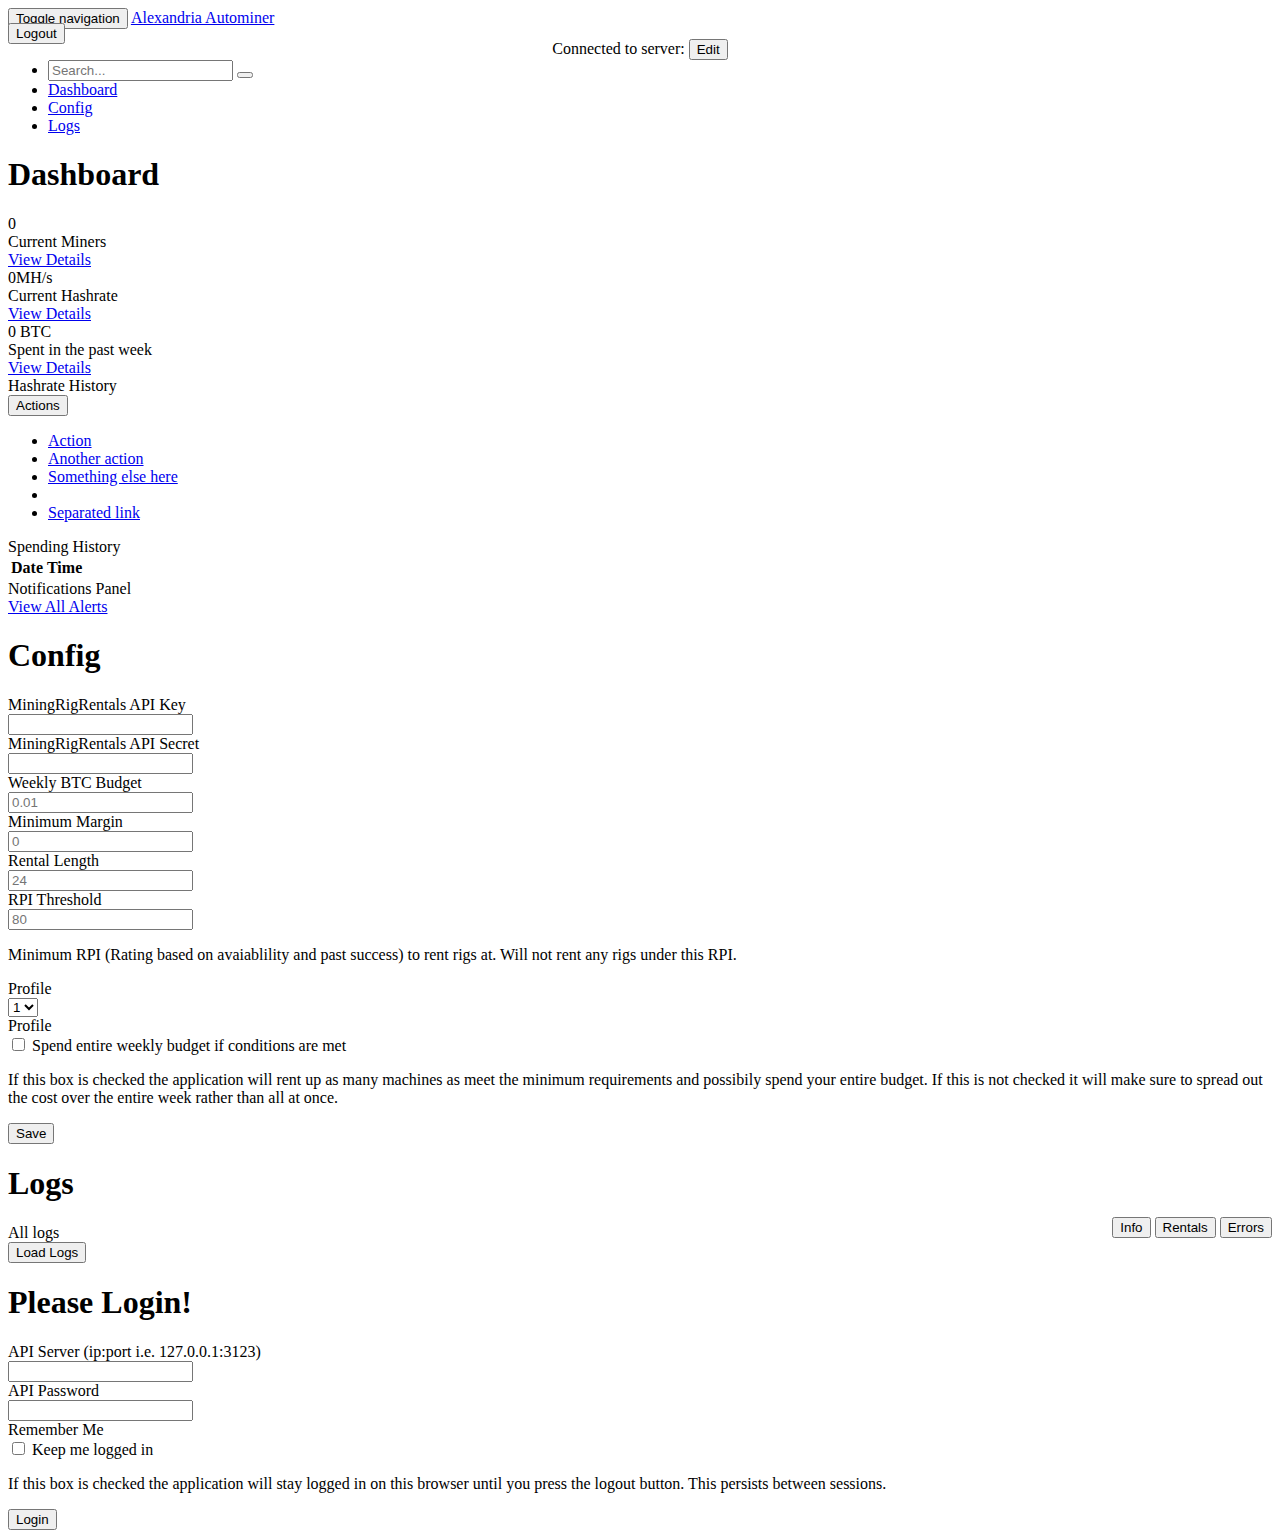
==== index.html @ b4e86361 "Add login/logout page" ====
<!DOCTYPE html>
<html lang="en">

<head>

	<meta charset="utf-8">
	<meta http-equiv="X-UA-Compatible" content="IE=edge">
	<meta name="viewport" content="width=device-width, initial-scale=1">
	<meta name="description" content="">
	<meta name="author" content="">

	<title>Autominer - Dashboard</title>

	<!-- Bootstrap Core CSS -->
	<link href="./css/bootstrap.min.css" rel="stylesheet">

	<!-- MetisMenu CSS -->
	<link href="./css/metisMenu.min.css" rel="stylesheet">

	<!-- Timeline CSS -->
	<link href="./css/timeline.css" rel="stylesheet">

	<!-- Custom CSS -->
	<link href="./css/sb-admin-2.css" rel="stylesheet">

	<!-- Morris Charts CSS -->
	<link href="./css/morris.css" rel="stylesheet">

	<!-- Custom Fonts -->
	<link href="./css/font-awesome.min.css" rel="stylesheet" type="text/css">

	<!-- HTML5 Shim and Respond.js IE8 support of HTML5 elements and media queries -->
	<!-- WARNING: Respond.js doesn't work if you view the page via file:// -->
	<!--[if lt IE 9]>
		<script src="https://oss.maxcdn.com/libs/html5shiv/3.7.0/html5shiv.js"></script>
		<script src="https://oss.maxcdn.com/libs/respond.js/1.4.2/respond.min.js"></script>
	<![endif]-->

</head>

<body>

	<div id="wrapper">

		<!-- Navigation -->
		<nav class="navbar navbar-default navbar-static-top" role="navigation" style="margin-bottom: 0">
			<div class="navbar-header">
				<button type="button" class="navbar-toggle" data-toggle="collapse" data-target=".navbar-collapse">
					<span class="sr-only">Toggle navigation</span>
					<span class="icon-bar"></span>
					<span class="icon-bar"></span>
					<span class="icon-bar"></span>
				</button>
				<a class="navbar-brand" href="index.html">Alexandria Autominer</a>
			</div>
			<p style="text-align: center; margin-top: 10px; margin-bottom: -5px;">Connected to server: <code id="serverIP"></code><button class="btn btn-outline btn-warning" onclick="showLogin()">Edit</button></p>
			<div style="margin-top: -37px; margin-right: 20px"><button class="btn btn-outline btn-danger pull-right" onclick="logout()">Logout</button></div>

			<div class="navbar-default sidebar" role="navigation">
				<div class="sidebar-nav navbar-collapse">
					<ul class="nav" id="side-menu">
						<li class="sidebar-search">
							<div class="input-group custom-search-form">
								<input type="text" class="form-control" placeholder="Search...">
								<span class="input-group-btn">
								<button class="btn btn-default" type="button">
									<i class="fa fa-search"></i>
								</button>
							</span>
							</div>
							<!-- /input-group -->
						</li>
						<li>
							<a href="#" onclick="showDashboard()"><i class="fa fa-dashboard fa-fw"></i> Dashboard</a>
						</li>
						<li>
							<a href="#" onclick="showConfig()"><i class="fa fa-check-square-o fa-fw"></i> Config</a>
						</li>
						<li>
							<a href="#" onclick="showLogs()"><i class="fa fa-list fa-fw"></i> Logs</a>
						</li>
					</ul>
				</div>
				<!-- /.sidebar-collapse -->
			</div>
			<!-- /.navbar-static-side -->
		</nav>

		<!-- #dashboard -->
		<div id="page-wrapper" class="dashboard">
			<div class="row">
				<div class="col-lg-12">
					<h1 class="page-header">Dashboard</h1>
				</div>
				<!-- /.col-lg-12 -->
			</div>
			<!-- /.row -->
			<div class="row">
				<div class="col-lg-4 col-md-4">
					<div class="panel panel-green">
						<div class="panel-heading">
							<div class="row">
								<div class="col-xs-3">
									<i class="fa fa-tasks fa-5x"></i>
								</div>
								<div class="col-xs-9 text-right">
									<div class="huge" id="numberOfMiners">0</div>
									<div id="numberOfMinersLabel">Current Miners</div>
								</div>
							</div>
						</div>
						<a href="#">
							<div class="panel-footer">
								<span class="pull-left">View Details</span>
								<span class="pull-right"><i class="fa fa-arrow-circle-right"></i></span>
								<div class="clearfix"></div>
							</div>
						</a>
					</div>
				</div>
				<div class="col-lg-4 col-md-4">
					<div class="panel panel-red">
						<div class="panel-heading">
							<div class="row">
								<div class="col-xs-3">
									<i class="fa fa-area-chart fa-5x"></i>
								</div>
								<div class="col-xs-9 text-right">
									<div class="huge" id="hashrateText">0MH/s</div>
									<div id="">Current Hashrate</div>
								</div>
							</div>
						</div>
						<a href="#">
							<div class="panel-footer">
								<span class="pull-left">View Details</span>
								<span class="pull-right"><i class="fa fa-arrow-circle-right"></i></span>
								<div class="clearfix"></div>
							</div>
						</a>
					</div>
				</div>
				<div class="col-lg-4 col-md-4">
					<div class="panel panel-yellow">
						<div class="panel-heading">
							<div class="row">
								<div class="col-xs-3">
									<i class="fa fa-shopping-cart fa-5x"></i>
								</div>
								<div class="col-xs-9 text-right">
									<div class="huge" id="btcSpentThisWeek">0 BTC</div>
									<div>Spent in the past week</div>
								</div>
							</div>
						</div>
						<a href="#">
							<div class="panel-footer">
								<span class="pull-left">View Details</span>
								<span class="pull-right"><i class="fa fa-arrow-circle-right"></i></span>
								<div class="clearfix"></div>
							</div>
						</a>
					</div>
				</div>
			</div>
			<!-- /.row -->
			<div class="row">
				<div class="col-lg-8">
					<div class="panel panel-default">
						<div class="panel-heading">
							<i class="fa fa-bar-chart-o fa-fw"></i> Hashrate History
							<div class="pull-right">
								<div class="btn-group">
									<button type="button" class="btn btn-default btn-xs dropdown-toggle" data-toggle="dropdown">
										Actions
										<span class="caret"></span>
									</button>
									<ul class="dropdown-menu pull-right" role="menu">
										<li><a href="#">Action</a>
										</li>
										<li><a href="#">Another action</a>
										</li>
										<li><a href="#">Something else here</a>
										</li>
										<li class="divider"></li>
										<li><a href="#">Separated link</a>
										</li>
									</ul>
								</div>
							</div>
						</div>
						<!-- /.panel-heading -->
						<div class="panel-body">
							<div id="hashrate-chart"></div>
						</div>
						<!-- /.panel-body -->
					</div>
					<!-- /.panel -->
					<div class="panel panel-default">
						<div class="panel-heading">
							Spending History
						</div>
						<!-- /.panel-heading -->
						<div class="panel-body">
							<div class="row">
								<div class="col-lg-12">
									<div class="table-responsive">
										<table class="table table-bordered table-hover table-striped">
											<thead>
												<tr>
													<th>Date</th>
													<th>Time</th>
												</tr>
											</thead>
											<tbody id="spendingTableBody">
											</tbody>
										</table>
									</div>
									<!-- /.table-responsive -->
								</div>
								<!-- /.col-lg-8 (nested) -->
							</div>
							<!-- /.row -->
						</div>
						<!-- /.panel-body -->
					</div>
				</div>
				<!-- /.col-lg-8 -->
				<div class="col-lg-4">
					<div class="panel panel-default">
						<div class="panel-heading">
							<i class="fa fa-bell fa-fw"></i> Notifications Panel
						</div>
						<!-- /.panel-heading -->
						<div class="panel-body">
							<div class="list-group" id="notificationsPanel">
								
							</div>
							<!-- /.list-group -->
							<a href="#" class="btn btn-default btn-block">View All Alerts</a>
						</div>
						<!-- /.panel-body -->
					</div>
				</div>
				<!-- /.col-lg-4 -->
			</div>
			<!-- /.row -->
		</div>
		<!-- /#dashboard -->

		<!-- #config -->
		<div id="page-wrapper" class="config">
			<div class="row">
				<div class="col-lg-12">
					<h1 class="page-header">Config</h1>
				</div>
				<!-- /.col-lg-12 -->
			</div>
			<!-- /.row -->
			<div class="row">
				
			</div>
			<!-- /.row -->
			<div class="row">
				<div class="col-lg-8">
					<form class="form-horizontal">
						<div class="form-group">
							<label for="inputEmail3" class="col-sm-4 control-label">MiningRigRentals API Key</label>
							<div class="col-sm-8">
								<input type="text" class="form-control" id="inputEmail3" placeholder="">
							</div>
						</div>
						<div class="form-group">
							<label for="inputPassword3" class="col-sm-4 control-label">MiningRigRentals API Secret</label>
							<div class="col-sm-8">
								<input type="text" class="form-control" id="inputPassword3" placeholder="">
							</div>
						</div>
						<div class="form-group">
							<label for="inputPassword3" class="col-sm-4 control-label">Weekly BTC Budget</label>
							<div class="col-sm-4">
								<input type="text" class="form-control" id="inputPassword3" placeholder="0.01">
							</div>
						</div>
						<div class="form-group">
							<label for="inputPassword3" class="col-sm-4 control-label">Minimum Margin</label>
							<div class="col-sm-2">
								<input type="number" class="form-control" id="inputPassword3" placeholder="0">
							</div>
						</div>
						<div class="form-group">
							<label for="inputPassword3" class="col-sm-4 control-label">Rental Length</label>
							<div class="col-sm-2">
								<input type="number" class="form-control" id="inputPassword3" placeholder="24">
							</div>
						</div>
						<div class="form-group">
							<label for="inputPassword3" class="col-sm-4 control-label">RPI Threshold</label>
							<div class="col-sm-4">
								<input type="text" class="form-control" id="inputPassword3" placeholder="80">
								<p class="help-block">Minimum RPI (Rating based on avaiablility and past success) to rent rigs at. Will not rent any rigs under this RPI.</p>
							</div>
						</div>
						<div class="form-group">
							<label for="inputPassword3" class="col-sm-4 control-label">Profile</label>
							<div class="col-sm-4">
								<select class="form-control">
									<option>1</option>
									<option>2</option>
									<option>3</option>
									<option>4</option>
									<option>5</option>
								</select>
							</div>
						</div>
						<div class="form-group">
							<label for="inputPassword3" class="col-sm-4 control-label">Profile</label>
							<div class="col-sm-8">
								<input type="checkbox"> Spend entire weekly budget if conditions are met
								<p class="help-block">If this box is checked the application will rent up as many machines as meet the minimum requirements and possibily spend your entire budget. If this is not checked it will make sure to spread out the cost over the entire week rather than all at once.</p>
							</div>
						</div>
						<div class="form-group">
							<div class="col-sm-offset-4 col-sm-8">
								<button class="btn btn-default">Save</button>
							</div>
						</div>
					</form>
				</div>
			</div>
			<!-- /.row -->
		</div>
		<!-- /#config -->

		<!-- #logs -->
		<div id="page-wrapper" class="logs">
			<div class="row">
				<div class="col-lg-12">
					<h1 class="page-header">Logs</h1>
				</div>
				<!-- /.col-lg-12 -->
			</div>
			<!-- /.row -->
			<div class="row">
				<div class="col-lg-12">
					<div class="panel panel-default">
						<div class="panel-heading">
							<i class="fa fa-bell fa-fw"></i> All logs
							<div style="float: right; margin-top: -7px;">
								<button class="btn btn-default" onclick="togButton('info')"><i class="fa fa-info fa-fw"></i>Info</button>
								<button class="btn btn-success" onclick="togButton('rentals')"><i class="fa fa-credit-card fa-fw"></i>Rentals</button>
								<button class="btn btn-danger" onclick="togButton('errors')"><i class="fa fa-bolt fa-fw"></i>Errors</button>
							</div>
						</div>
						<!-- /.panel-heading -->
						<div class="panel-body">
							<div class="list-group" id="logList">
								<button style="vertical-align: center; align-self: center" class="btn btn-default" onclick="togButton('load')"><i class="fa fa-loading fa-fw"></i>Load Logs</button>

								<!--<a href="#" class="list-group-item">
									<i class="fa fa-comment fa-fw"></i> New Comment
									<span class="pull-right text-muted small"><em>4 minutes ago</em>
									</span>
								</a>
								<a href="#" class="list-group-item">
									<i class="fa fa-twitter fa-fw"></i> 3 New Followers
									<span class="pull-right text-muted small"><em>12 minutes ago</em>
									</span>
								</a>
								<a href="#" class="list-group-item">
									<i class="fa fa-envelope fa-fw"></i> Message Sent
									<span class="pull-right text-muted small"><em>27 minutes ago</em>
									</span>
								</a>
								<a href="#" class="list-group-item">
									<i class="fa fa-tasks fa-fw"></i> New Task
									<span class="pull-right text-muted small"><em>43 minutes ago</em>
									</span>
								</a>
								<a href="#" class="list-group-item list-group-item-warning">
									<i class="fa fa-upload fa-fw"></i> Server Rebooted
									<span class="pull-right text-muted small"><em>11:32 AM</em>
									</span>
								</a>
								<a href="#" class="list-group-item list-group-item-danger">
									<i class="fa fa-bolt fa-fw"></i> <span class="">Server Crashed!</span>
									<span class="pull-right text-muted small"><em>11:13 AM</em>
									</span>
								</a>
								<a href="#" class="list-group-item">
									<i class="fa fa-warning fa-fw"></i> Server Not Responding
									<span class="pull-right text-muted small"><em>10:57 AM</em>
									</span>
								</a>
								<a href="#" class="list-group-item">
									<i class="fa fa-shopping-cart fa-fw"></i> New Order Placed
									<span class="pull-right text-muted small"><em>9:49 AM</em>
									</span>
								</a>
								<a href="#" class="list-group-item">
									<i class="fa fa-money fa-fw"></i> Payment Received
									<span class="pull-right text-muted small"><em>Yesterday</em>
									</span>
								</a>-->
							</div>
							<!-- /.list-group -->
						</div>
						<!-- /.panel-body -->
					</div>
				</div>
				<!-- /.col-lg-4 -->
			</div>
			<!-- /.row -->
		</div>
		<!-- /#logs -->

		<!-- #login -->
		<div id="page-wrapper" class="login">
			<div class="row">
				<div class="col-lg-12">
					<h1 class="page-header">Please Login!</h1>
				</div>
				<!-- /.col-lg-12 -->
			</div>
			<!-- /.row -->
			<div class="row">
				
			</div>
			<!-- /.row -->
			<div class="row">
				<div class="col-lg-8">
					<div class="form-horizontal">
						<div class="form-group">
							<label for="inputEmail3" class="col-sm-4 control-label">API Server (ip:port i.e. 127.0.0.1:3123)</label>
							<div class="col-sm-8">
								<input type="text" class="form-control" id="apiServer" placeholder="">
							</div>
						</div>
						<div class="form-group">
							<label for="inputPassword3" class="col-sm-4 control-label">API Password</label>
							<div class="col-sm-8">
								<input type="text" class="form-control" id="apiPassword" placeholder="">
							</div>
						</div>
						<div class="form-group">
							<label for="inputPassword3" class="col-sm-4 control-label">Remember Me</label>
							<div class="col-sm-8">
								<input type="checkbox" id="rememberMeCheckbox"> Keep me logged in
								<p class="help-block">If this box is checked the application will stay logged in on this browser until you press the logout button. This persists between sessions.</p>
							</div>
						</div>
						<div class="form-group">
							<div class="col-sm-offset-4 col-sm-8">
								<button class="btn btn-default" onclick="login()">Login</button>
							</div>
						</div>
					</div>
				</div>
			</div>
			<!-- /.row -->
		</div>
		<!-- /#login -->

	</div>
	<!-- /#wrapper -->

	<!-- jQuery -->
	<script src="./js/jquery.min.js"></script>

	<!-- Bootstrap Core JavaScript -->
	<script src="./js/bootstrap.min.js"></script>

	<!-- Metis Menu Plugin JavaScript -->
	<script src="./js/metisMenu.min.js"></script>

	<!-- Morris Charts JavaScript -->
	<script src="./js/raphael-min.js"></script>
	<script src="./js/morris.min.js"></script>
	<script src="./js/morris-data.js"></script>

	<!-- Custom Theme JavaScript -->
	<script src="./js/sb-admin-2.js"></script>

	<script type="text/javascript">
		var loggedIn = false;
		var server = "";
		var apipw = "";

		var info = true;
		var rentals = true;
		var errors = true;

		var logs = {};
		var rentalLogs = {};

		var togButton = function(type){
			if (type == 'info')
				info = !info;
			if (type == 'rentals')
				rentals = !rentals;
			if (type == 'errors')
				errors = !errors;

			appendLogs();
		}

		var appendLogs = function(){
			$('#logList').empty();
			var data = logs;
			var numAppended = 0;
			for (var i = 0; i < data.logs.length; i++) {
				if (numAppended >= 1000)
					continue;
				if (data.logs[i].type == 'error'){
					if (!errors)
						continue;
					var color = 'danger';
					var fontAwe = 'bolt';
				}
				if (data.logs[i].type == 'info'){
					if (!info)
						continue;
					var color = 'primary';
					var fontAwe = 'info';
				}
				if (data.logs[i].type == 'rental'){
					if (!rentals)
						continue;
					var color = 'success';
					var fontAwe = 'check';
				}
				var message = data.logs[i].message;

				if (message == "Finished updating endpoint data, updating calculations!")
					message = "Updated Calculations"

				if (message.includes("Started up autominer-api")){
					color = "info"
					fontAwe = "play"
				}
				if (message.includes("Current balance is")){
					color = "warning"
					fontAwe = "money"
				}
				if (message.includes("Updat")){
					color = "default"
					fontAwe = "spinner"
				}
				var time = new Date(data.logs[i].timestamp * 1000);
				$('#logList').append('<a href="#" class="list-group-item ' + (color ? 'list-group-item-' + color : "") + '">\
										  <i class="fa fa-' + fontAwe + ' fa-fw"></i> <span class="">' + message + '</span>\
										  <span class="pull-right text-muted small"><em>' + time + '</em>\
										  </span>\
									  </a>');

				if (numAppended <= 10){
					$('#notificationsPanel').append('<a href="#" style="padding-bottom: 25px" class="list-group-item ' + (color ? 'list-group-item-' + color : "") + '">\
										  <i class="fa fa-' + fontAwe + ' fa-fw"></i> <span class="">' + message + '</span>\
										  <span class="pull-right text-muted small"><em>' + time + '</em>\
										  </span>\
									  </a>');
				}
				numAppended++;
			}

			// Load BTC spent in last week & Spending history.
		    $('#spendingTableBody').empty();
		    var data = logs;
		    var numAppended = 0;
		    var spentThisWeek = 0;
		    for (var i = 0; i < data.logs.length; i++) {
				if (data.logs[i].type == 'error'){
					continue;
				}
				if (data.logs[i].type == 'info'){
					continue;
				}
				if (data.logs[i].type == 'rental'){
					if (data.logs[i].timestamp > (Math.floor(Date.now() / 1000)) - (60*60*24*7)){
						var dataJSON = JSON.parse(data.logs[i].extrainfo);
						spentThisWeek += parseFloat(dataJSON.data.price);
					}

					if (numAppended < 10) {
						var time = new Date(data.logs[i].timestamp * 1000);
						var message = data.logs[i].message;
						message.replace('Successfully rented rig: ', 'Rented Rig #');
						$('#spendingTableBody').append('<tr>\
															<td>' + message + '</td>\
															<td>' + time + '</td>\
														</tr>')
						numAppended++;
					}
				}
			}

			$('#btcSpentThisWeek').text(parseFloat(spentThisWeek).toFixed(8) + ' BTC');
		}

		var getLogs = function(){
			$.post('http://' + apiServer + '/logs', {api_key: apipw, amount: -1}, function(data, status){
				logs = data;
				console.log(logs);
				appendLogs();
			}, 'JSON');
		}

		var getRental = function(){
			$.post('http://' + apiServer + '/rentals', {api_key: apipw, amount: -1}, function(data, status){
				rentalLogs = data;
				console.log(rentalLogs);
				loadDashboard();
			}, 'JSON');
		}

		var loadDashboard = function(){
			var chartData = [];
			var chartykeys = [];
			var chartlabels = [];
			var miners = [];

			// chartData.push({period: ((Math.floor(Date.now() / 1000)) - (60*60*24)) * 1000 });

			for (var i = 0; i < rentalLogs.logs.length; i++) {
				var responseJSON = JSON.parse(rentalLogs.logs[i].response);
				var data = {};
				if (rentalLogs.logs[i].timestamp < (Math.floor(Date.now() / 1000)) - (60*60*24*7)){
					continue;
				}
				if(responseJSON.data){
					for (var j = 0; j < responseJSON.data.records.length; j++) {
						var minerID = responseJSON.data.records[j].id;
						var minerName = responseJSON.data.records[j].name;
						var minerCurrentHashrate = (responseJSON.data.records[j].current.hash_30m / 1000000).toFixed(2);

						if (!miners[minerID])
							miners[minerID] = minerName;

						data[minerID] = minerCurrentHashrate
					}
					var timestamp = rentalLogs.logs[i].timestamp;
					data['period'] = timestamp * 1000;
					chartData.push(data);
				}
			}
			for (var miner in miners){
				chartlabels.push(parseInt(miner));
				chartykeys.push(parseInt(miner));
			}
			for (var data in chartData){
				for (var miner in miners) {
					if (!chartData[data][miner])
						chartData[data][miner] = 0;
				}
			}

			console.log(chartData);
			console.log(chartykeys);
			console.log(chartlabels);

			// Clear out before generating.
			$('#hashrate-chart').empty();

			Morris.Area({
		        element: 'hashrate-chart',
		        data: chartData,
		        xkey: 'period',
		        xLabels: "hour",
		        postUnits: "MH/s",
		        ykeys: chartykeys,
		        labels: chartlabels,
		        pointSize: 2,
		        hideHover: 'auto',
		        resize: true
		    });

			// Load number of current miners
		    if (rentalLogs.logs[0]){
		    	var resJSON = JSON.parse(rentalLogs.logs[0].response);
		    	var numberOfMiners = resJSON.data.records.length;
		    	if (numberOfMiners == 1)
		    		$('#numberOfMinersLabel').text('Current Miner');
		    	else
		    		$('#numberOfMinersLabel').text('Current Miners');

		    	$('#numberOfMiners').text(numberOfMiners);

		    	var hashrate = 0;
		    	for (var i = 0; i < resJSON.data.records.length; i++) {
		    		hashrate += resJSON.data.records[i].current.hash_30m;
		    	}
		    	$('#hashrateText').text((hashrate / 1000000).toFixed(2) + "MH/s");
		    }

		}

		var login = function(){
			var serv = $('#apiServer').val();
			var password = $('#apiPassword').val();

			$.post('http://' + serv + '/config', {api_key: password}, function(data, status){
				if (!data.success && !data.weekly_budget_btc)
					alert(data.message);
				else {
					// Update server IP
					$('#serverIP').text(serv);
					// Password is correct, if "remember me" is set, save to local storage, if not just load the Dashboard/API and save the variable locally.
					if(document.getElementById('rememberMeCheckbox').checked) {
						apiServer = serv;
						apipw = password;
					    loggedIn = true;

					    // Save to local storage
					    localStorage.as = apiServer;
					    localStorage.ap = apipw;

					    getLogs();
						getRental();
						showDashboard();
					} else {
						apiServer = serv;
						apipw = password;
					    loggedIn = true;

					    getLogs();
						getRental();
					    showDashboard();
					}
				}

				console.log(data);
			}, 'JSON').fail(function(err) {
			    console.log( err );
			});
		}

		var logout = function(){
			localStorage.as = "";
			localStorage.ap = "";
			location.reload();
		}

		var showDashboard = function(){
			if (!loggedIn)
				return;
			$('.dashboard').show();
			$('.config').hide();
			$('.logs').hide();
			$('.login').hide();
		}

		var showConfig = function(){
			if (!loggedIn)
				return;
			$('.dashboard').hide();
			$('.config').show();
			$('.logs').hide();
			$('.login').hide();
		}

		var showLogs = function(){
			if (!loggedIn)
				return;
			$('.dashboard').hide();
			$('.config').hide();
			$('.logs').show();
			$('.login').hide();
		}

		var showLogin = function(){
			$('.dashboard').hide();
			$('.config').hide();
			$('.logs').hide();
			$('.login').show();
		}

		if (typeof(Storage) !== "undefined") {
		    // Code for localStorage/sessionStorage.
		    if (localStorage.as){
		    	apiServer = localStorage.as;
		    }
		    if (localStorage.ap){
		    	apipw = localStorage.ap;
		    }

		    if (apiServer && apipw){
		    	$('#apiServer').val(apiServer);
		    	$('#apiPassword').val(apipw);
		    	$('#rememberMeCheckbox').attr('checked','checked');
		    	login();
		    }
		} else {
		    // Sorry! No Web Storage support..
		}

		if (!loggedIn){
			showLogin();
		} else {
			showDashboard();
			getLogs();
			getRental();
		}
	</script>

</body>

</html>
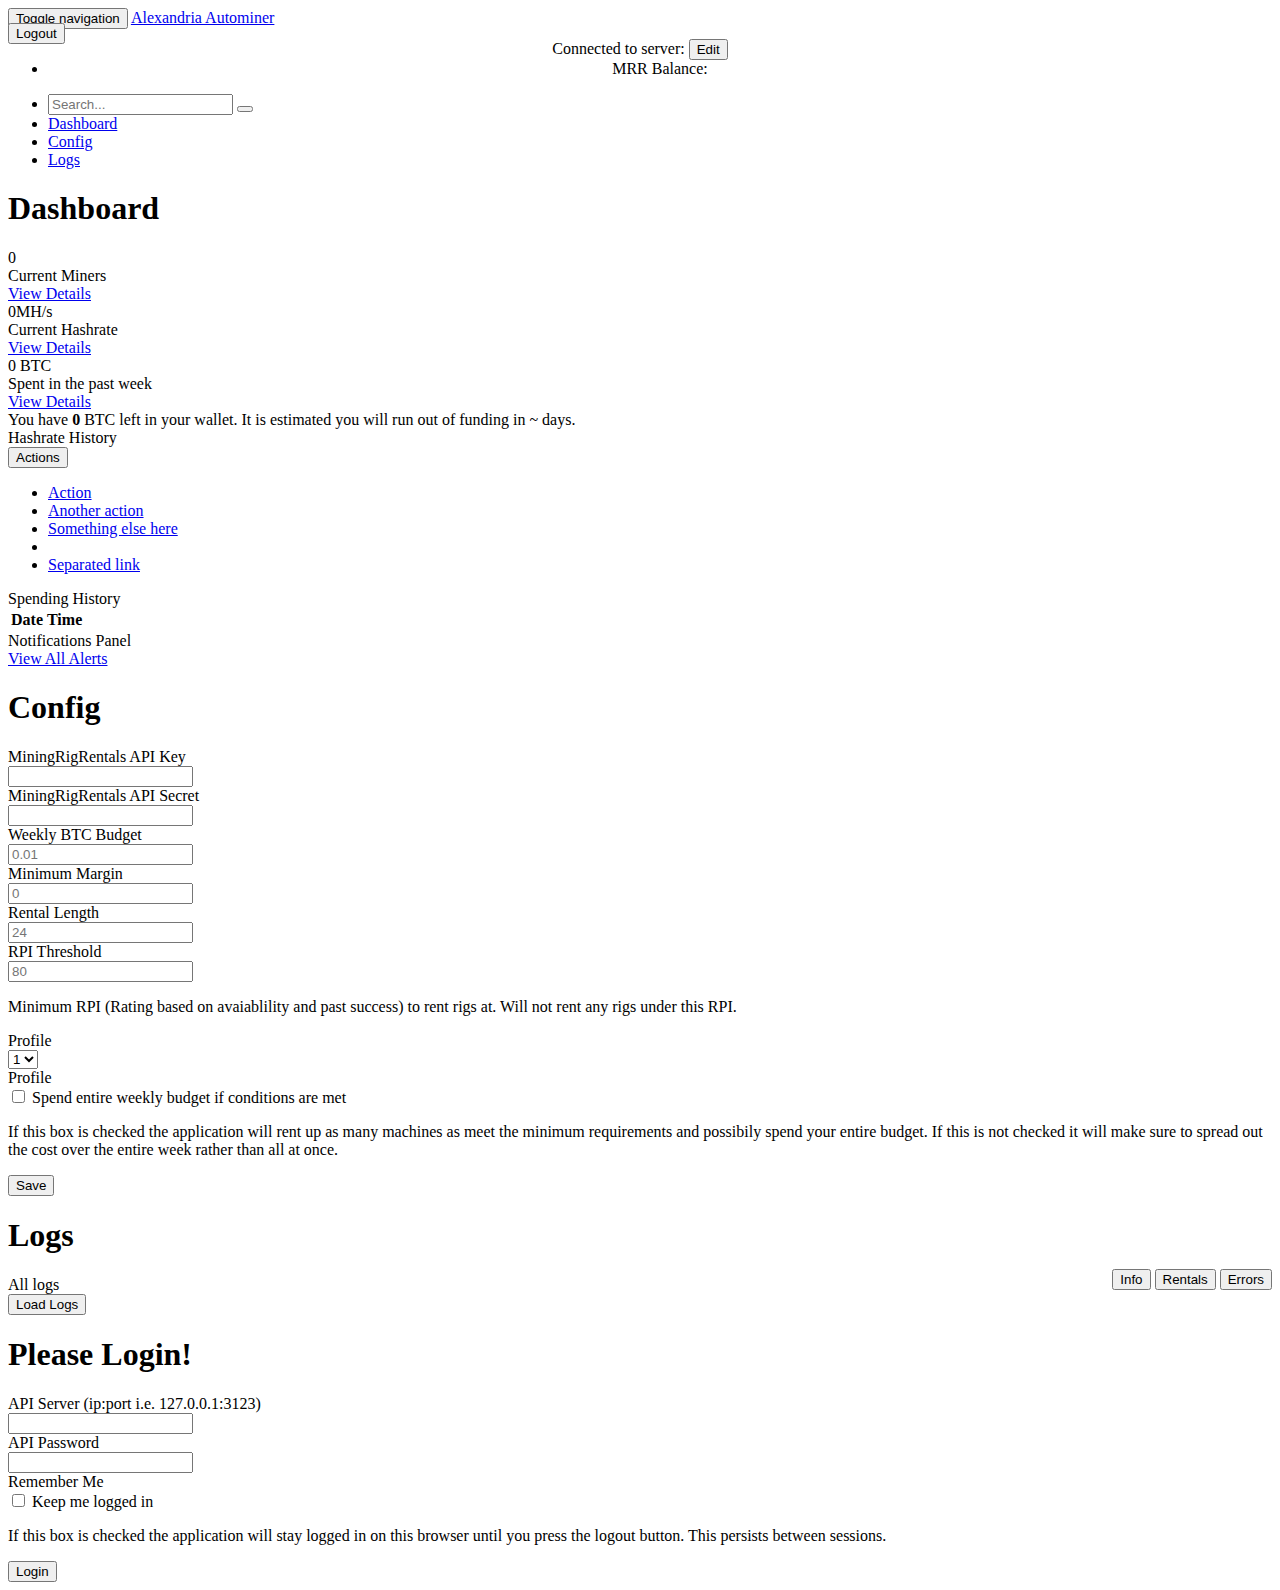
==== commit 0f7feeea: "Show miner names" ====
--- a/index.html
+++ b/index.html
@@ -59,6 +59,9 @@
 			<div class="navbar-default sidebar" role="navigation">
 				<div class="sidebar-nav navbar-collapse">
 					<ul class="nav" id="side-menu">
+						<li style="text-align: center">
+							<p>MRR Balance: <code id="mrrBalance"></code></p>
+						</li>
 						<li class="sidebar-search">
 							<div class="input-group custom-search-form">
 								<input type="text" class="form-control" placeholder="Search...">
@@ -166,6 +169,7 @@
 			<!-- /.row -->
 			<div class="row">
 				<div class="col-lg-8">
+					<div class="alert alert-warning" role="alert" id="lowBalanceWarning">You have <strong id="walletBalanceDaysLeft">0</strong> BTC left in your wallet. It is estimated you will run out of funding in ~<strong id="daysLeft"></strong> days.</div>
 					<div class="panel panel-default">
 						<div class="panel-heading">
 							<i class="fa fa-bar-chart-o fa-fw"></i> Hashrate History
@@ -490,6 +494,7 @@
 		var rentals = true;
 		var errors = true;
 
+		var config = {};
 		var logs = {};
 		var rentalLogs = {};
 
@@ -508,6 +513,7 @@
 			$('#logList').empty();
 			var data = logs;
 			var numAppended = 0;
+			var latestBalance = 0;
 			for (var i = 0; i < data.logs.length; i++) {
 				if (numAppended >= 1000)
 					continue;
@@ -541,6 +547,10 @@
 				if (message.includes("Current balance is")){
 					color = "warning"
 					fontAwe = "money"
+
+					if (latestBalance === 0){
+						latestBalance = parseFloat(message.replace('Current balance is: ', ''));
+					}
 				}
 				if (message.includes("Updat")){
 					color = "default"
@@ -562,6 +572,15 @@
 				}
 				numAppended++;
 			}
+
+			var fundingDaysLeft = latestBalance / (config.weekly_budget_btc / 7);
+			if (fundingDaysLeft <= 7){
+				$('#walletBalanceDaysLeft').text(latestBalance);
+				$('#daysLeft').text(fundingDaysLeft.toFixed(1));
+				$('#lowBalanceWarning').show();
+			}
+
+			$('#mrrBalance').text(latestBalance);
 
 			// Load BTC spent in last week & Spending history.
 		    $('#spendingTableBody').empty();
@@ -597,6 +616,14 @@
 			$('#btcSpentThisWeek').text(parseFloat(spentThisWeek).toFixed(8) + ' BTC');
 		}
 
+		var getBalance = function(){
+			if (logs){
+				for (var i = logs.logs.length - 1; i >= 0; i--) {
+					logs.logs[i]
+				}
+			}
+		}
+
 		var getLogs = function(){
 			$.post('http://' + apiServer + '/logs', {api_key: apipw, amount: -1}, function(data, status){
 				logs = data;
@@ -619,32 +646,41 @@
 			var chartlabels = [];
 			var miners = [];
 
+			var maxHashrate = 0;
+
 			// chartData.push({period: ((Math.floor(Date.now() / 1000)) - (60*60*24)) * 1000 });
 
 			for (var i = 0; i < rentalLogs.logs.length; i++) {
 				var responseJSON = JSON.parse(rentalLogs.logs[i].response);
 				var data = {};
-				if (rentalLogs.logs[i].timestamp < (Math.floor(Date.now() / 1000)) - (60*60*24*7)){
+				if (rentalLogs.logs[i].timestamp < (Math.floor(Date.now() / 1000)) - (60*60*24)){
 					continue;
 				}
 				if(responseJSON.data){
+					var logTotalHashrate = 0;
 					for (var j = 0; j < responseJSON.data.records.length; j++) {
 						var minerID = responseJSON.data.records[j].id;
 						var minerName = responseJSON.data.records[j].name;
 						var minerCurrentHashrate = (responseJSON.data.records[j].current.hash_30m / 1000000).toFixed(2);
 
+						logTotalHashrate += parseFloat(minerCurrentHashrate);
+
+
 						if (!miners[minerID])
 							miners[minerID] = minerName;
 
 						data[minerID] = minerCurrentHashrate
 					}
+					if (parseFloat(logTotalHashrate) > parseFloat(maxHashrate))
+							maxHashrate = parseFloat(logTotalHashrate);
+
 					var timestamp = rentalLogs.logs[i].timestamp;
 					data['period'] = timestamp * 1000;
 					chartData.push(data);
 				}
 			}
 			for (var miner in miners){
-				chartlabels.push(parseInt(miner));
+				chartlabels.push(miners[miner]);
 				chartykeys.push(parseInt(miner));
 			}
 			for (var data in chartData){
@@ -660,6 +696,9 @@
 
 			// Clear out before generating.
 			$('#hashrate-chart').empty();
+
+			maxHashrate += 25;
+			console.log(maxHashrate);
 
 			Morris.Area({
 		        element: 'hashrate-chart',
@@ -668,6 +707,7 @@
 		        xLabels: "hour",
 		        postUnits: "MH/s",
 		        ykeys: chartykeys,
+		        ymax: maxHashrate,
 		        labels: chartlabels,
 		        pointSize: 2,
 		        hideHover: 'auto',
@@ -702,6 +742,7 @@
 				if (!data.success && !data.weekly_budget_btc)
 					alert(data.message);
 				else {
+					config = data;
 					// Update server IP
 					$('#serverIP').text(serv);
 					// Password is correct, if "remember me" is set, save to local storage, if not just load the Dashboard/API and save the variable locally.
@@ -800,6 +841,9 @@
 			getLogs();
 			getRental();
 		}
+
+		// Default hide the following
+		$('#lowBalanceWarning').hide();
 	</script>
 
 </body>
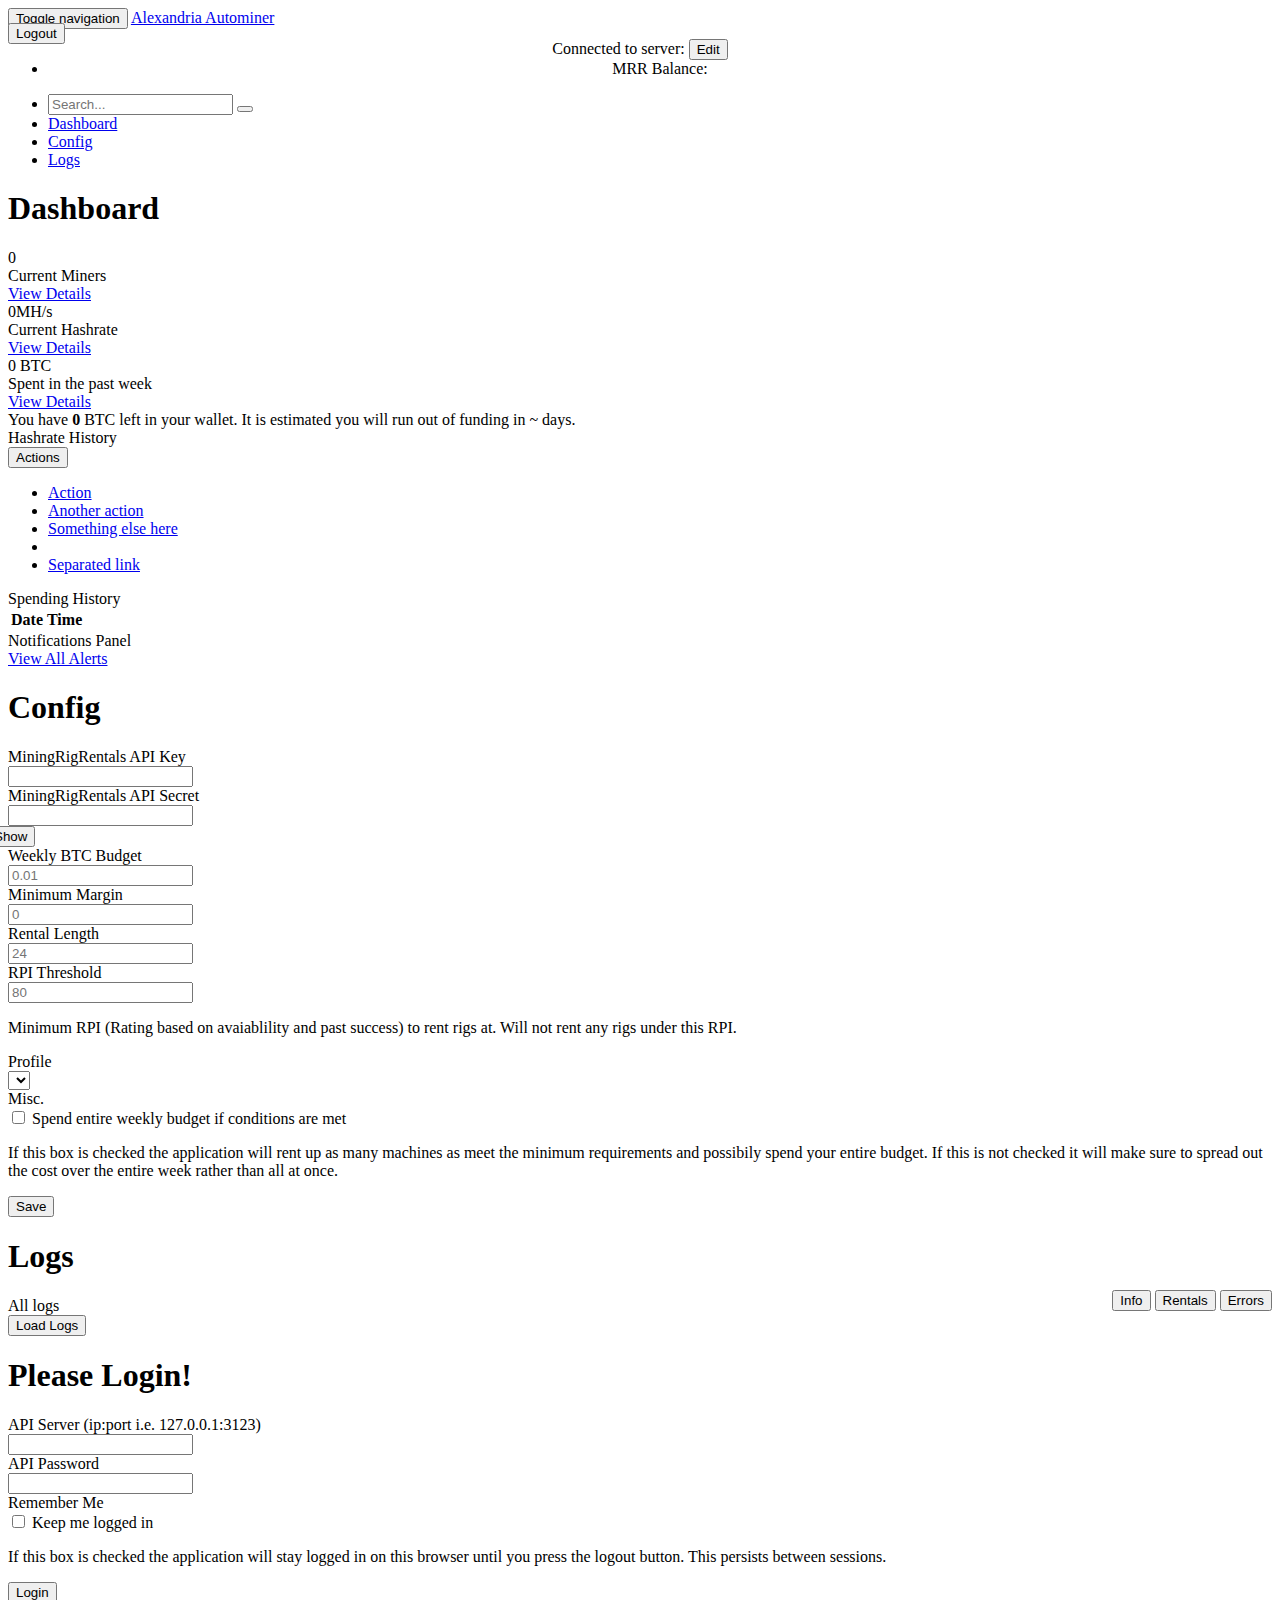
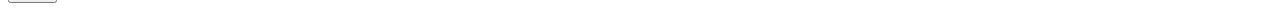
==== commit 07c5bf37: "Load config" ====
--- a/index.html
+++ b/index.html
@@ -267,69 +267,67 @@
 			<!-- /.row -->
 			<div class="row">
 				<div class="col-lg-8">
-					<form class="form-horizontal">
+					<div class="form-horizontal">
 						<div class="form-group">
 							<label for="inputEmail3" class="col-sm-4 control-label">MiningRigRentals API Key</label>
 							<div class="col-sm-8">
-								<input type="text" class="form-control" id="inputEmail3" placeholder="">
+								<input type="text" class="form-control" id="mrrAPIKey" placeholder="">
 							</div>
 						</div>
 						<div class="form-group">
 							<label for="inputPassword3" class="col-sm-4 control-label">MiningRigRentals API Secret</label>
-							<div class="col-sm-8">
-								<input type="text" class="form-control" id="inputPassword3" placeholder="">
+							<div class="col-sm-7">
+								<input type="password" class="form-control" id="mrrAPISecret" placeholder="">
+							</div>
+							<div class="col-sm-1" style="margin-left: -22px;">
+								<button class="btn btn-outline btn-info" onclick="$('#mrrAPISecret').clone().attr('type','text').insertAfter('#mrrAPISecret').prev().remove();">Show</button>
 							</div>
 						</div>
 						<div class="form-group">
 							<label for="inputPassword3" class="col-sm-4 control-label">Weekly BTC Budget</label>
 							<div class="col-sm-4">
-								<input type="text" class="form-control" id="inputPassword3" placeholder="0.01">
+								<input type="text" class="form-control" id="weeklyBTCBudget" placeholder="0.01">
 							</div>
 						</div>
 						<div class="form-group">
 							<label for="inputPassword3" class="col-sm-4 control-label">Minimum Margin</label>
 							<div class="col-sm-2">
-								<input type="number" class="form-control" id="inputPassword3" placeholder="0">
+								<input type="number" class="form-control" id="minimumMargin" placeholder="0">
 							</div>
 						</div>
 						<div class="form-group">
 							<label for="inputPassword3" class="col-sm-4 control-label">Rental Length</label>
 							<div class="col-sm-2">
-								<input type="number" class="form-control" id="inputPassword3" placeholder="24">
+								<input type="number" class="form-control" id="rentalLength" placeholder="24">
 							</div>
 						</div>
 						<div class="form-group">
 							<label for="inputPassword3" class="col-sm-4 control-label">RPI Threshold</label>
 							<div class="col-sm-4">
-								<input type="text" class="form-control" id="inputPassword3" placeholder="80">
+								<input type="text" class="form-control" id="rpiThreashold" placeholder="80">
 								<p class="help-block">Minimum RPI (Rating based on avaiablility and past success) to rent rigs at. Will not rent any rigs under this RPI.</p>
 							</div>
 						</div>
 						<div class="form-group">
 							<label for="inputPassword3" class="col-sm-4 control-label">Profile</label>
 							<div class="col-sm-4">
-								<select class="form-control">
-									<option>1</option>
-									<option>2</option>
-									<option>3</option>
-									<option>4</option>
-									<option>5</option>
+								<select class="form-control" id="profileSelect">
 								</select>
 							</div>
 						</div>
 						<div class="form-group">
-							<label for="inputPassword3" class="col-sm-4 control-label">Profile</label>
+							<label for="inputPassword3" class="col-sm-4 control-label">Misc.</label>
 							<div class="col-sm-8">
-								<input type="checkbox"> Spend entire weekly budget if conditions are met
+								<input type="checkbox" id="spendEntireWeeklyCheckbox"> Spend entire weekly budget if conditions are met
 								<p class="help-block">If this box is checked the application will rent up as many machines as meet the minimum requirements and possibily spend your entire budget. If this is not checked it will make sure to spread out the cost over the entire week rather than all at once.</p>
 							</div>
 						</div>
 						<div class="form-group">
 							<div class="col-sm-offset-4 col-sm-8">
-								<button class="btn btn-default">Save</button>
-							</div>
-						</div>
-					</form>
+								<button class="btn btn-default" onclick="saveConfig()">Save</button>
+							</div>
+						</div>
+					</div>
 				</div>
 			</div>
 			<!-- /.row -->
@@ -443,7 +441,7 @@
 						<div class="form-group">
 							<label for="inputPassword3" class="col-sm-4 control-label">API Password</label>
 							<div class="col-sm-8">
-								<input type="text" class="form-control" id="apiPassword" placeholder="">
+								<input type="password" class="form-control" id="apiPassword" placeholder="">
 							</div>
 						</div>
 						<div class="form-group">
@@ -743,6 +741,9 @@
 					alert(data.message);
 				else {
 					config = data;
+
+					loadConfig();
+
 					// Update server IP
 					$('#serverIP').text(serv);
 					// Password is correct, if "remember me" is set, save to local storage, if not just load the Dashboard/API and save the variable locally.
@@ -779,6 +780,40 @@
 			localStorage.as = "";
 			localStorage.ap = "";
 			location.reload();
+		}
+
+		var loadConfig = function(){
+			$('#mrrAPIKey').val(config.MRR_API_key);
+			$('#mrrAPISecret').val(config.MRR_API_secret);
+			$('#rpiThreashold').val(config.RPI_threshold);
+			$('#minimumMargin').val(config.min_margin);
+			// $('#profileSelect').val(config.profileid);
+			$('#rentalLength').val(config.rental_length_hrs);
+			$('#weeklyBTCBudget').val(config.weekly_budget_btc);
+
+			for (var i = config.profiles.length - 1; i >= 0; i--) {
+				var id = config.profiles[i].id;
+				var name = config.profiles[i].name;
+
+				var x = document.getElementById("profileSelect");
+				var option = document.createElement("option");
+				option.id = id;
+				option.text = name + " (" + id + ")";
+				x.add(option);
+
+				if (id == config.profileid)
+					x.value = name + " (" + id + ")";
+			}
+
+			if (config.spend_entire_weekly_at_once){
+				$('#spendEntireWeeklyCheckbox').attr('checked','checked');
+			} else {
+				$('#spendEntireWeeklyCheckbox').removeAttr('checked');
+			}
+		}
+
+		var saveConfig = function(){
+
 		}
 
 		var showDashboard = function(){
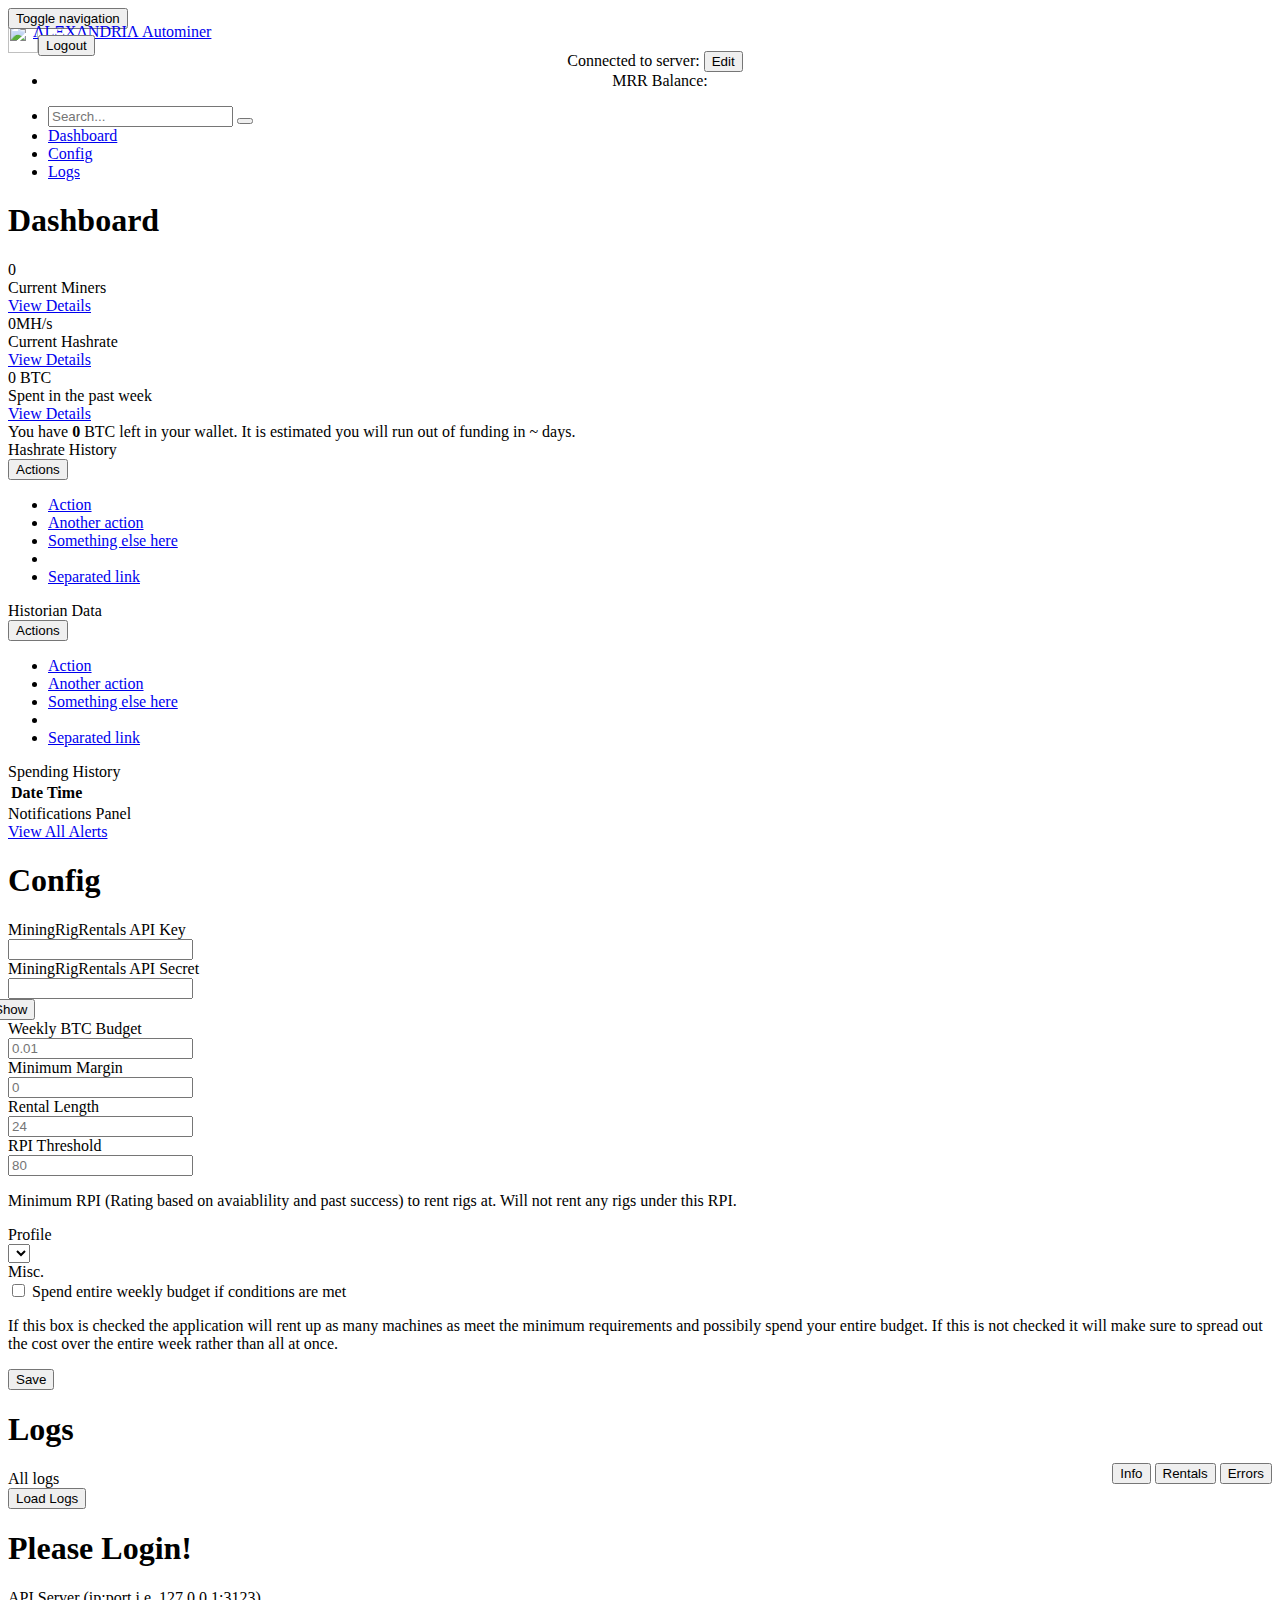
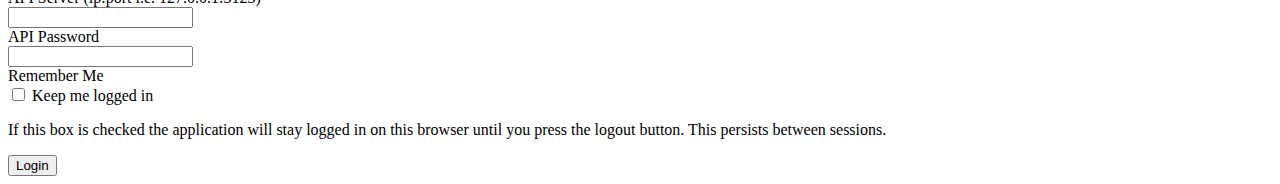
==== commit b2c7ba50: "Load in Historian data" ====
--- a/index.html
+++ b/index.html
@@ -51,7 +51,10 @@
 					<span class="icon-bar"></span>
 					<span class="icon-bar"></span>
 				</button>
-				<a class="navbar-brand" href="index.html">Alexandria Autominer</a>
+				<div class="navbar-brand" style="margin-top: -6px">
+					<img style="float: left;" src="./img/alexandria-logo.png" width="30px" height="30px" />
+					<a class="navbar-brand" style="margin-top: -10px; margin-left: -5px; font-size: 20 px" href="index.html">ΛLΞXΛNDRIΛ Autominer</a>
+				</div>
 			</div>
 			<p style="text-align: center; margin-top: 10px; margin-bottom: -5px;">Connected to server: <code id="serverIP"></code><button class="btn btn-outline btn-warning" onclick="showLogin()">Edit</button></p>
 			<div style="margin-top: -37px; margin-right: 20px"><button class="btn btn-outline btn-danger pull-right" onclick="logout()">Logout</button></div>
@@ -196,6 +199,36 @@
 						<!-- /.panel-heading -->
 						<div class="panel-body">
 							<div id="hashrate-chart"></div>
+						</div>
+						<!-- /.panel-body -->
+					</div>
+					<!-- /.panel -->
+					<div class="panel panel-default">
+						<div class="panel-heading">
+							<i class="fa fa-bar-chart-o fa-fw"></i> Historian Data
+							<div class="pull-right">
+								<div class="btn-group">
+									<button type="button" class="btn btn-default btn-xs dropdown-toggle" data-toggle="dropdown">
+										Actions
+										<span class="caret"></span>
+									</button>
+									<ul class="dropdown-menu pull-right" role="menu">
+										<li><a href="#">Action</a>
+										</li>
+										<li><a href="#">Another action</a>
+										</li>
+										<li><a href="#">Something else here</a>
+										</li>
+										<li class="divider"></li>
+										<li><a href="#">Separated link</a>
+										</li>
+									</ul>
+								</div>
+							</div>
+						</div>
+						<!-- /.panel-heading -->
+						<div class="panel-body">
+							<div id="historian-chart"></div>
 						</div>
 						<!-- /.panel-body -->
 					</div>
@@ -599,6 +632,7 @@
 					}
 
 					if (numAppended < 10) {
+						console.log(data.logs[i]);
 						var time = new Date(data.logs[i].timestamp * 1000);
 						var message = data.logs[i].message;
 						message.replace('Successfully rented rig: ', 'Rented Rig #');
@@ -681,12 +715,12 @@
 				chartlabels.push(miners[miner]);
 				chartykeys.push(parseInt(miner));
 			}
-			for (var data in chartData){
+			/*for (var data in chartData){
 				for (var miner in miners) {
 					if (!chartData[data][miner])
 						chartData[data][miner] = 0;
 				}
-			}
+			}*/
 
 			console.log(chartData);
 			console.log(chartykeys);
@@ -709,27 +743,72 @@
 		        labels: chartlabels,
 		        pointSize: 2,
 		        hideHover: 'auto',
+		        continuousLine: true,
+		        behaveLikeLine: false,
 		        resize: true
 		    });
 
 			// Load number of current miners
 		    if (rentalLogs.logs[0]){
 		    	var resJSON = JSON.parse(rentalLogs.logs[0].response);
-		    	var numberOfMiners = resJSON.data.records.length;
-		    	if (numberOfMiners == 1)
-		    		$('#numberOfMinersLabel').text('Current Miner');
-		    	else
-		    		$('#numberOfMinersLabel').text('Current Miners');
-
-		    	$('#numberOfMiners').text(numberOfMiners);
-
-		    	var hashrate = 0;
-		    	for (var i = 0; i < resJSON.data.records.length; i++) {
-		    		hashrate += resJSON.data.records[i].current.hash_30m;
-		    	}
-		    	$('#hashrateText').text((hashrate / 1000000).toFixed(2) + "MH/s");
+		    	if (resJSON.data){
+			    	var numberOfMiners = resJSON.data.records.length;
+			    	if (numberOfMiners == 1)
+			    		$('#numberOfMinersLabel').text('Current Miner');
+			    	else
+			    		$('#numberOfMinersLabel').text('Current Miners');
+
+			    	$('#numberOfMiners').text(numberOfMiners);
+
+			    	var hashrate = 0;
+			    	for (var i = 0; i < resJSON.data.records.length; i++) {
+			    		hashrate += parseFloat(parseFloat(resJSON.data.records[i].current.hash_30m) / 1000000);
+			    	}
+
+			    	$('#hashrateText').text(hashrate.toFixed(2) + " MH/s");
+			    }
 		    }
-
+		}
+
+		var loadHistorian = function(){
+			var timeNow = (Date.now()/1000).toFixed(0);
+			var timeDayAgo = timeNow - (60*60*24*7);
+			$.post('https://api.alexandria.io/alexandria/v1/historian/summary', '{ "min-time": ' + timeDayAgo + ', "max-time": ' + timeNow + ' }', function(data, status){
+				console.log(data);
+				if (data['data-points']){
+					var points = data['data-points'];
+					var historianChartData = [];
+					var dataPointsToWrite = 250;
+					// If less than 100 datapoints available, only plot those.
+					if (points.length < dataPointsToWrite){
+						dataPointsToWrite = points.length;
+					}
+					for (var i = dataPointsToWrite - 1; i >= 0; i--) {
+						historianChartData.push({ block: (points[i].blockTime * 1000), pool_hashrate: (points[i].pool_hashrate/1000000).toFixed(2), fbd_networkhashps: (points[i].fbd_networkhashps/1000000).toFixed(2) });
+					}
+					console.log(historianChartData);
+
+					Morris.Area({
+				        element: 'historian-chart',
+				        data: historianChartData,
+				        xkey: 'block',
+				        ykeys: ['pool_hashrate', 'fbd_networkhashps'],
+				        labels: ['pool_hashrate', 'fbd_networkhashps'],
+				        xLabels: ['day'],
+				        postUnits: "MH/s",
+				        pointSize: 2,
+				        hideHover: 'auto',
+				        continuousLine: false,
+				        behaveLikeLine: true,
+				        resize: true,
+				        parseTime: true
+				    });
+				} else {
+					console.log(data);
+				}
+			}, 'JSON').fail(function(err) {
+			    console.log( err );
+			});
 		}
 
 		var login = function(){
@@ -759,6 +838,7 @@
 					    getLogs();
 						getRental();
 						showDashboard();
+						loadHistorian();
 					} else {
 						apiServer = serv;
 						apipw = password;
@@ -767,6 +847,7 @@
 					    getLogs();
 						getRental();
 					    showDashboard();
+						loadHistorian();
 					}
 				}
 
@@ -813,7 +894,13 @@
 		}
 
 		var saveConfig = function(){
-
+			var mrrAPIKey = $('#mrrAPIKey').val();
+			var mrrAPISecret = $('#mrrAPISecret').val();
+			var rpiThreashold = $('#rpiThreashold').val();
+			var minimumMargin = $('#minimumMargin').val();
+			var profileSelect = $('#profileSelect').val();
+			var rentalLength = $('#rentalLength').val();
+			var weeklyBTCBudget = $('#weeklyBTCBudget').val();
 		}
 
 		var showDashboard = function(){
@@ -875,6 +962,7 @@
 			showDashboard();
 			getLogs();
 			getRental();
+			loadHistorian();
 		}
 
 		// Default hide the following
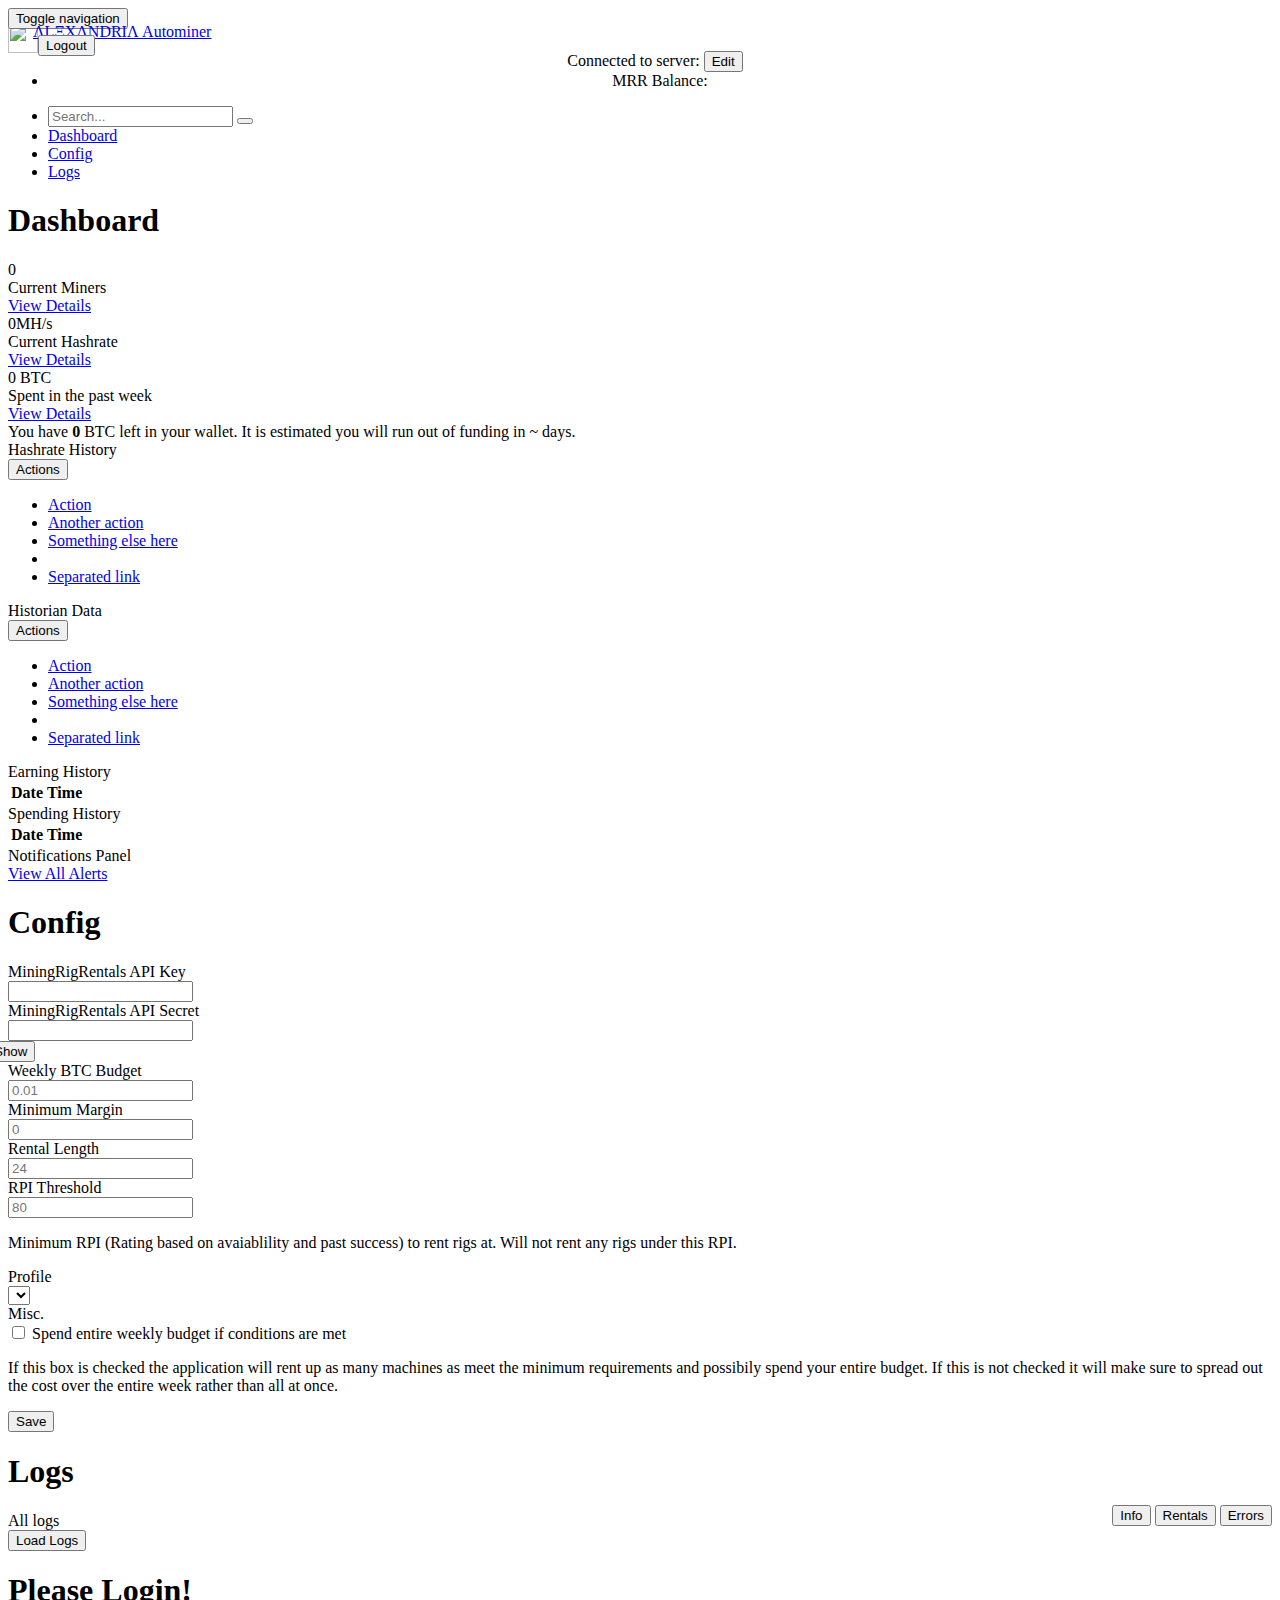
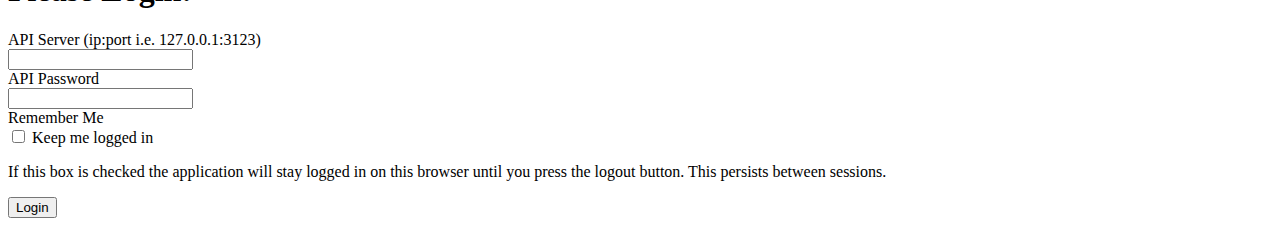
==== commit 525d44a0: "Load in pool earnings info" ====
--- a/index.html
+++ b/index.html
@@ -229,6 +229,35 @@
 						<!-- /.panel-heading -->
 						<div class="panel-body">
 							<div id="historian-chart"></div>
+						</div>
+						<!-- /.panel-body -->
+					</div>
+					<!-- /.panel -->
+					<div class="panel panel-default">
+						<div class="panel-heading">
+							Earning History
+						</div>
+						<!-- /.panel-heading -->
+						<div class="panel-body">
+							<div class="row">
+								<div class="col-lg-12">
+									<div class="table-responsive">
+										<table class="table table-bordered table-hover table-striped">
+											<thead>
+												<tr>
+													<th>Date</th>
+													<th>Time</th>
+												</tr>
+											</thead>
+											<tbody id="earningTableBody">
+											</tbody>
+										</table>
+									</div>
+									<!-- /.table-responsive -->
+								</div>
+								<!-- /.col-lg-8 (nested) -->
+							</div>
+							<!-- /.row -->
 						</div>
 						<!-- /.panel-body -->
 					</div>
@@ -811,6 +840,33 @@
 			});
 		}
 
+		var loadWalletInfo = function(address){
+			$.get('https://florinsight.alexandria.io/api/txs/?address=' + address, function(data, status){
+				// Load earned FLO into chart
+			    $('#earningTableBody').empty();
+
+			    var numAppended = 0;
+			    var recievedThisWeek = 0;
+			    for (var i = 0; i < data.txs.length; i++) {
+					if (data.txs[i].time > (Math.floor(Date.now() / 1000)) - (60*60*24*7)){
+						recievedThisWeek += parseFloat(data.txs[i].valueIn);
+
+						if (numAppended < 10 && data.txs[i].valueIn > 0) {
+							var time = new Date(data.txs[i].time * 1000);
+							var message = "Recieved " + data.txs[i].valueIn + " FLO";
+							$('#earningTableBody').append('<tr class="success">\
+								<td>' + message + '</td>\
+								<td>' + time + '</td>\
+							</tr>')
+							numAppended++;
+						}
+					}
+				}
+			}, 'JSON').fail(function(err) {
+			    console.log( err );
+			});
+		}
+
 		var login = function(){
 			var serv = $('#apiServer').val();
 			var password = $('#apiPassword').val();
@@ -822,6 +878,13 @@
 					config = data;
 
 					loadConfig();
+
+					for (var i = 0; i < config.profiles.length; i++) {
+						if (config.profiles[i].id === parseInt(config.profileid)){
+							config.floaddress = config.profiles[i].pools[0].workername;
+							loadWalletInfo(config.floaddress);
+						}
+					}
 
 					// Update server IP
 					$('#serverIP').text(serv);
